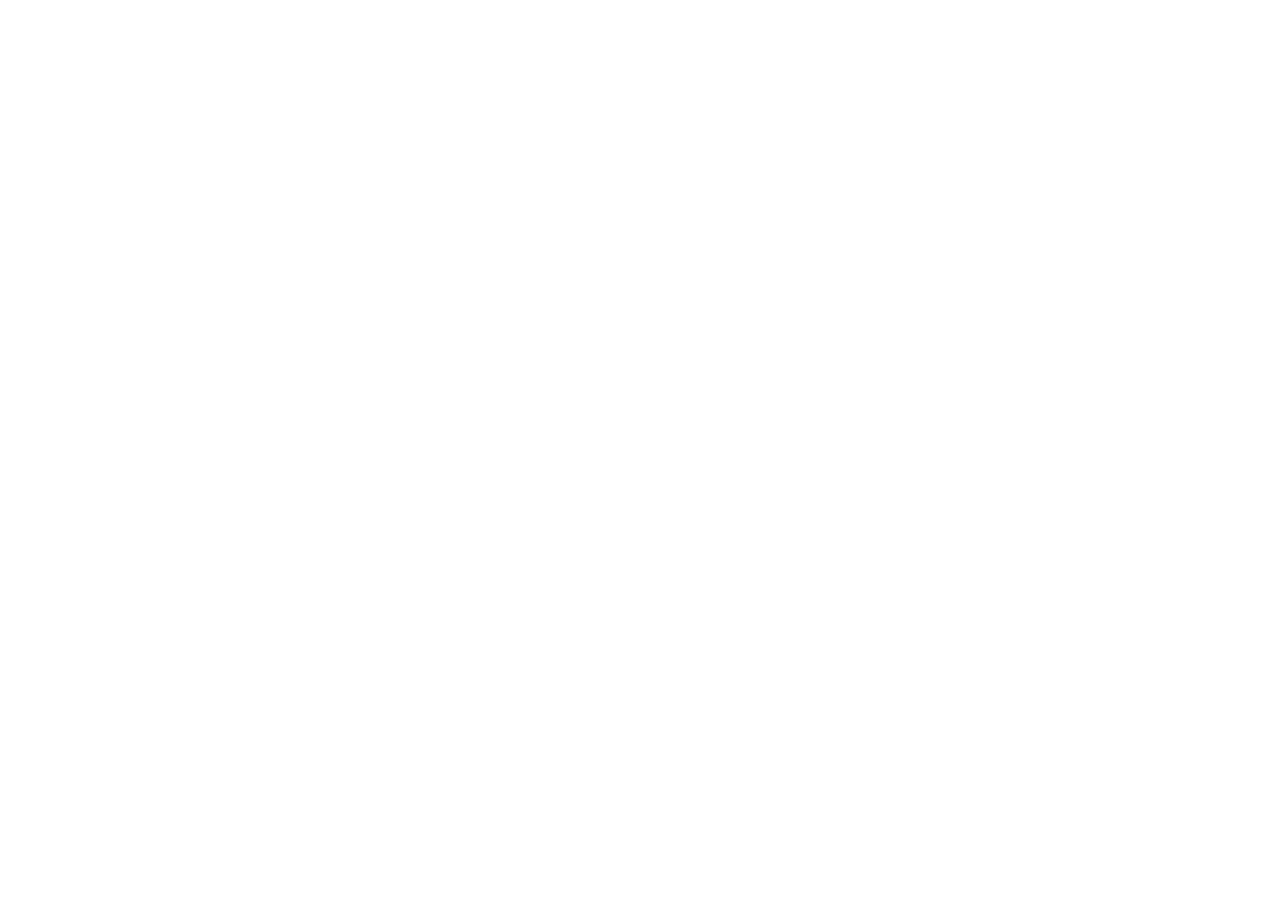
==== index.html @ ad4a868f "Template" ====
<!DOCTYPE html>
<html lang="en">
  <head>
    <meta charset="UTF-8" />
    <meta http-equiv="X-UA-Compatible" content="ie=edge">
    <meta name="viewport" content="width=device-width, initial-scale=1.0" />
    <title>Tata Motors Official Website | Car, Trucks, Buses and EVs</title>
  </head>
  <body></body>
</html>
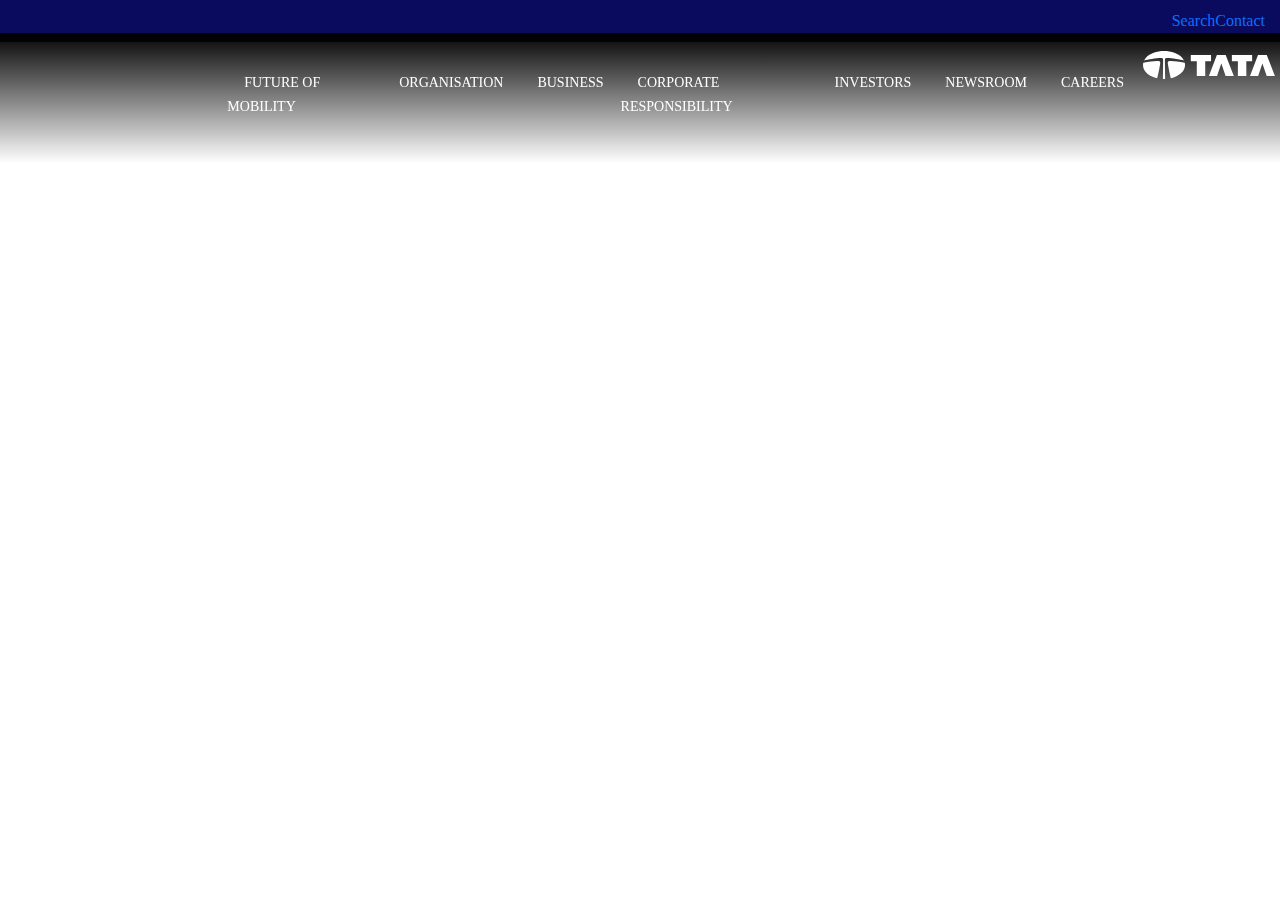
==== commit 2db94018: "1. Created Header in index.html and Updated index.css  2. Created organisation.html and organisation" ====
--- a/index.html
+++ b/index.html
@@ -2,9 +2,127 @@
 <html lang="en">
   <head>
     <meta charset="UTF-8" />
-    <meta http-equiv="X-UA-Compatible" content="ie=edge">
+    <meta http-equiv="X-UA-Compatible" content="ie=edge" />
     <meta name="viewport" content="width=device-width, initial-scale=1.0" />
+    <link
+      rel="shortcut icon"
+      href="https://www.tatamotors.com/wp-content/themes/TataMotors/images/favicon.ico"
+      type="image/x-icon"
+    />
+    <link
+      href="https://cdn.jsdelivr.net/npm/bootstrap@5.3.3/dist/css/bootstrap.min.css"
+      rel="stylesheet"
+      integrity="sha384-QWTKZyjpPEjISv5WaRU9OFeRpok6YctnYmDr5pNlyT2bRjXh0JMhjY6hW+ALEwIH"
+      crossorigin="anonymous"
+    />
+    <link href="https://fonts.cdnfonts.com/css/uni-neue" rel="stylesheet" />
+    <link rel="stylesheet" href="./CSS/index.css" />
     <title>Tata Motors Official Website | Car, Trucks, Buses and EVs</title>
   </head>
-  <body></body>
+  <body>
+    <!-- Nav Header Start -->
+    <section class="header-full-wrp nav-down">
+      <div class="top-head">
+        <div class="container-1600-wrp">
+          <ul>
+            <li>
+              <div class="menu-search-menu-container">
+                <ul class="menu" id="menu-search-menu">
+                  <li class="astm-search-menu is-menu popup menu-item">
+                    <a href="" title="Search" aria-label="Search Title Link">
+                      Search
+                    </a>
+                  </li>
+                </ul>
+              </div>
+            </li>
+            <li>
+              <a href="https://www.tatamotors.com/contact-us"> Contact </a>
+            </li>
+          </ul>
+        </div>
+      </div>
+      <div class="main-nav-bx">
+        <div class="container-1600-wrp">
+          <div class="row">
+            <div class="col-md-2 col-6">
+              <a class="logo-wrp" href="https://www.tatamotors.com">
+                <img
+                  srcset="
+                    https://www.tatamotors.com/wp-content/themes/TataMotors/images/Tata-Motors-logo.svg
+                  "
+                  alt=""
+                  class="img-fluid"
+                />
+              </a>
+            </div>
+            <div class="col-md-10 col-6">
+              <div class="nav-card">
+                <ul class="level1">
+                  <li class="no-arrw-mob">
+                    <a href="https://www.tatamotors.com/future-of-mobility/">
+                      Future of Mobility
+                    </a>
+                  </li>
+                  <li class="level1">
+                    <a href="./HTML/organisation.html"> Organisation </a>
+                  </li>
+                  <li class="level1">
+                    <a href="./HTML/business.html">Business</a>
+                  </li>
+                  <li class="level1">
+                    <a href="./HTML/corporateResponsibility.html"
+                      >Corporate Responsibility</a
+                    >
+                  </li>
+                  <li class="level1">
+                    <a href="#">Investors</a>
+                  </li>
+                  <li class="level1">
+                    <a href="#">NewsRoom</a>
+                  </li>
+                  <li class="level1">
+                    <a href="#">Careers</a>
+                  </li>
+                </ul>
+
+                <a
+                  style="color: rgb(13, 110, 253)"
+                  href="https://www.tata.com/"
+                  class="logo-wrp2"
+                  target="_blank"
+                >
+                  <svg
+                    width="136"
+                    height="29"
+                    viewBox="0 0 132 29"
+                    fill="none"
+                    xmlns="http://www.w3.org/2000/svg"
+                  >
+                    <path
+                      d="M47.7871 4H68.0379V10.1893H62.2283V25.064H53.79V10.1893H47.7871V4ZM78.2938 12.5107L74.0302 25.064H65.9264L73.8743 4H82.6752L90.8147 25.064H82.6113L78.2938 12.5107ZM88.8788 4H109.129V10.1893H103.321V25.064H94.883V10.1893H88.8788V4ZM119.388 12.5107L115.123 25.064H107.019L114.97 4H123.768L131.905 25.064H123.704L119.388 12.5107Z"
+                      fill="white"
+                    ></path>
+                    <path
+                      fill-rule="evenodd"
+                      clip-rule="evenodd"
+                      d="M40.9057 9.39853C40.4014 8.40989 39.7373 7.46232 38.9111 6.57372C37.0544 4.5759 34.4347 2.91345 31.3346 1.76686C28.209 0.611392 24.6439 0 21.021 0C17.3982 0 13.8331 0.611392 10.7091 1.76686C7.60735 2.91359 4.98759 4.57603 3.13089 6.57372C2.30522 7.46219 1.63891 8.41108 1.13477 9.40025C5.17074 8.42724 12.0745 7.14258 18.4847 7.00676C19.1031 6.99351 19.5288 7.19094 19.8091 7.54514C20.1506 7.97645 20.1249 9.51394 20.1166 10.2018L19.9343 27.9804C20.2953 27.9923 20.658 28 21.021 28C21.3871 28 21.7518 27.994 22.1128 27.9821L21.9306 10.2017C21.9211 9.51394 21.8947 7.97632 22.2374 7.54501C22.5183 7.19094 22.9426 6.99351 23.5608 7.00663C29.9684 7.14139 36.8705 8.42632 40.9057 9.39853Z"
+                      fill="white"
+                    ></path>
+                    <path
+                      fill-rule="evenodd"
+                      clip-rule="evenodd"
+                      d="M41.7679 11.7104C35.8609 10.3791 31.9161 10.1329 28.0238 9.91753C24.631 9.7295 24.5867 10.9373 24.9254 13.2455C24.9476 13.3863 24.9748 13.5639 25.0071 13.7664C26.1451 20.4861 27.5623 26.2687 27.8058 27.2502C36.0771 25.3653 42.0422 20.1393 42.0422 14.0002C42.0422 13.2272 41.9485 12.4613 41.7679 11.7104ZM17.1208 13.2455C17.4599 10.9374 17.4164 9.7295 14.024 9.91753C10.1304 10.1329 6.18469 10.3789 0.275401 11.7112C0.0949015 12.4621 0 13.227 0 14.0001C0 16.6534 1.08273 19.2209 3.13149 21.4268C4.98818 23.4246 7.60795 25.087 10.7097 26.2344C11.8323 26.6488 13.0169 26.9884 14.2372 27.26C14.4663 26.3406 15.916 20.4376 17.0663 13.5977C17.0876 13.4666 17.1073 13.3456 17.1208 13.2455Z"
+                      fill="white"
+                    ></path>
+                  </svg>
+                </a>
+              </div>
+            </div>
+          </div>
+        </div>
+      </div>
+    </section>
+    <!-- Nav Header End -->
+  </body>
 </html>
--- a/CSS/index.css
+++ b/CSS/index.css
@@ -0,0 +1,174 @@
+@import url("https://fonts.cdnfonts.com/css/uni-neue");
+
+* {
+  margin: 0;
+  padding: 0;
+  box-sizing: border-box;
+  font-family: "Uni Neue";
+}
+
+body {
+  background-color: rgb(255, 255, 255);
+  color: rgb(33, 37, 41);
+  font-family: "Uni Neue";
+  font-size: 1rem;
+  font-weight: 400;
+  line-height: 1.5rem;
+  margin: 0;
+  text-align: start;
+}
+
+.header-full-wrp {
+  width: 100%;
+  position: fixed;
+  top: 0;
+  left: 50%;
+  z-index: 999999;
+  transition: all 0.3s ease-out;
+  max-width: 100%;
+  transform: translate(-50%, 0%);
+}
+
+.header-full-wrp::after {
+  content: "";
+  width: 100%;
+  height: 100%;
+  position: absolute;
+  top: -8.75rem;
+  left: 0px;
+  background-color: #000000;
+  z-index: -1;
+  transition: all 0.3s ease-out;
+}
+
+.header-full-wrp .top-head {
+  padding: 9px 0px;
+  background-color: #0a0a5f;
+  transition: all 0.3s ease-out;
+  width: 100%;
+  position: absolute;
+  top: 0px;
+  left: 0px;
+}
+
+.header-full-wrp .top-head .container-1600-wrp {
+  display: flex;
+  justify-content: flex-end;
+}
+
+.container-1600-wrp {
+  max-width: 100rem;
+  margin: 0 auto;
+  padding: 0px 0.938rem;
+}
+
+.header-full-wrp .top-head .container-1600-wrp ul {
+  list-style: none;
+  list-style-type: none;
+  margin: 0;
+  padding: 0;
+  display: flex;
+}
+
+.header-full-wrp .top-head .container-1600-wrp ul li {
+  display: flex;
+  align-items: center;
+}
+
+.header-full-wrp .main-nav-bx {
+  background: linear-gradient(180deg, #020202 0%, rgba(0, 0, 0, 0) 100%);
+}
+
+.header-full-wrp .main-nav-bx {
+  padding: 25px 0px;
+  position: relative;
+  margin: 0 auto;
+  margin-top: 33px;
+  transition: all 0.3s ease-out;
+}
+
+.row {
+  --bs-gutter-x: 1.5rem;
+  --bs-gutter-y: 0;
+  display: flex;
+  flex-wrap: wrap;
+  margin-top: calc(-1 * 0);
+  margin-right: calc(-0.5 * 1.5rem);
+  margin-left: calc(-0.5 * 1.5rem);
+}
+
+.header-full-wrp .main-nav-bx .logo-wrp {
+  display: block;
+  width: 175px;
+}
+
+.img-fluid {
+  max-width: 100%;
+  height: auto;
+}
+
+img,
+svg {
+  vertical-align: middle;
+}
+
+.header-full-wrp .main-nav-bx .nav-card {
+  transition: all 0.3s ease-out;
+  display: flex;
+  justify-content: flex-end;
+  align-items: flex-start;
+}
+
+.header-full-wrp .main-nav-bx .nav-card ul.level1 {
+  list-style: none;
+  list-style-type: none;
+  margin: 0.75rem 0px 0px;
+  padding: 0px;
+  width: fit-content;
+  display: flex;
+}
+
+.header-full-wrp .main-nav-bx .nav-card ul.level1 li {
+  position: relative;
+  padding-bottom: 1.25rem;
+}
+
+.header-full-wrp .main-nav-bx .nav-card ul.level1 li a {
+  font-size: 0.875rem;
+  line-height: 1.375rem;
+  color: #ffffff;
+  padding: 0px 1.063rem;
+  transition: all 0.3s ease-out;
+  text-transform: uppercase;
+  border-radius: 0px;
+  overflow: hidden;
+  text-decoration: none;
+}
+
+.header-full-wrp .main-nav-bx .nav-card ul.level1 li a:hover {
+  color: #307fe2 !important;
+}
+
+.nav-card .level1:not(.level2) li a.active {
+  color: #307fe2 !important;
+}
+
+h1,
+h2,
+h3,
+h4,
+h5,
+h6,
+a {
+  padding: 0;
+  margin: 0;
+  text-decoration: none;
+}
+
+.header-full-wrp .main-nav-bx .nav-card .logo-wrp2 {
+  display: inline-block;
+  position: relative;
+  top: -7px;
+  width: 124px;
+  height: 24px;
+}
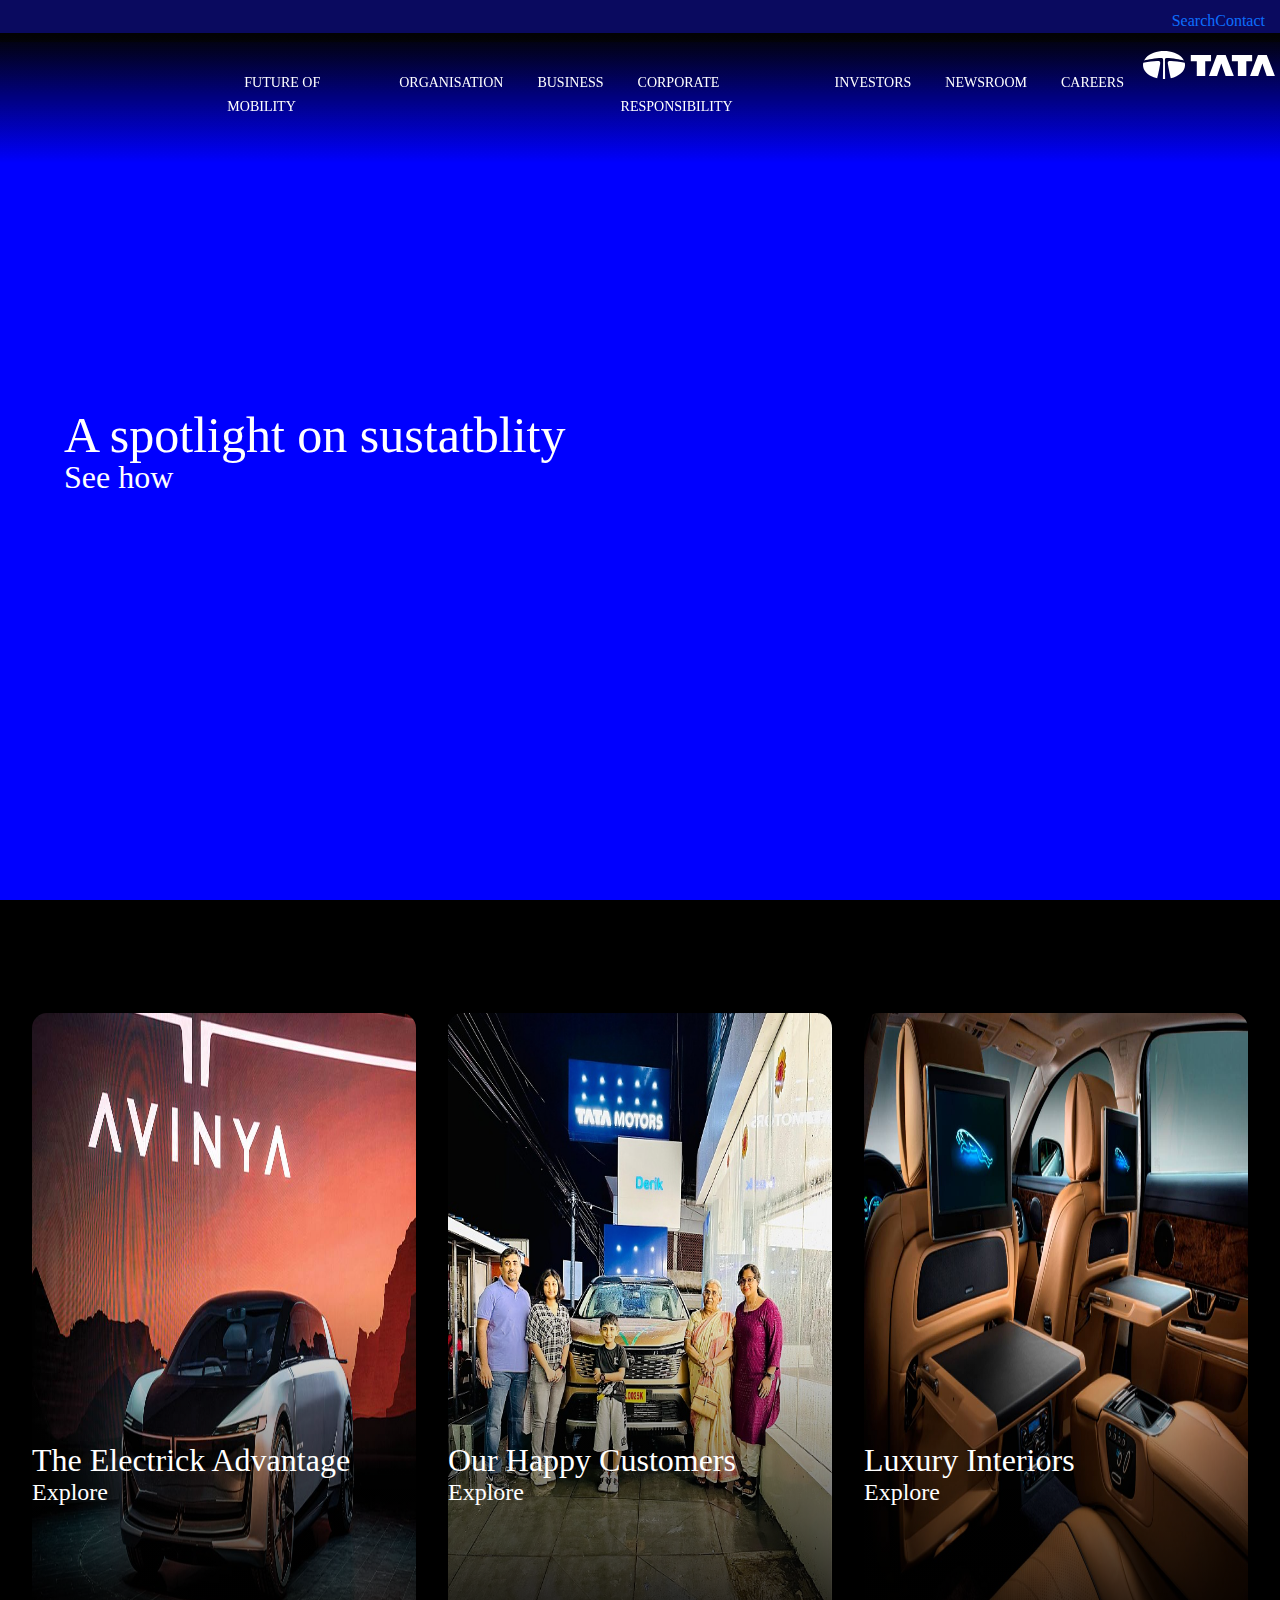
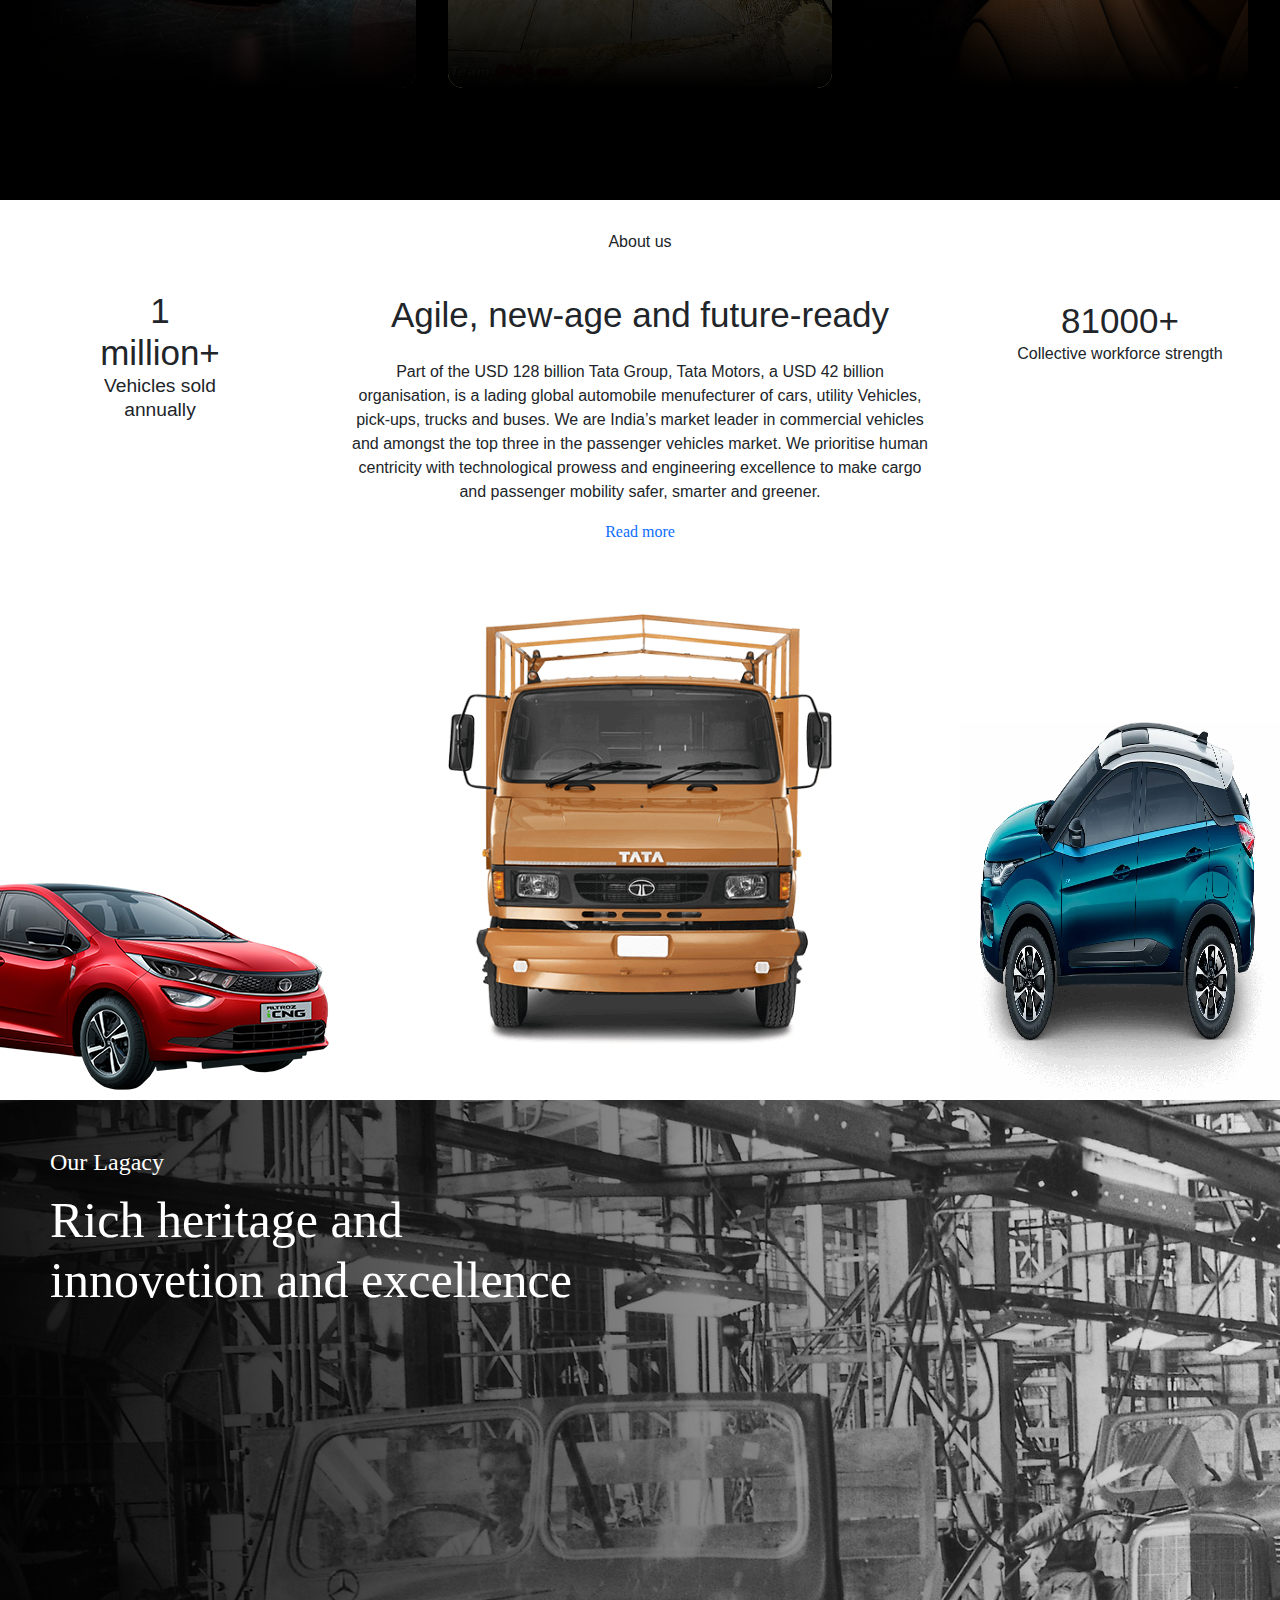
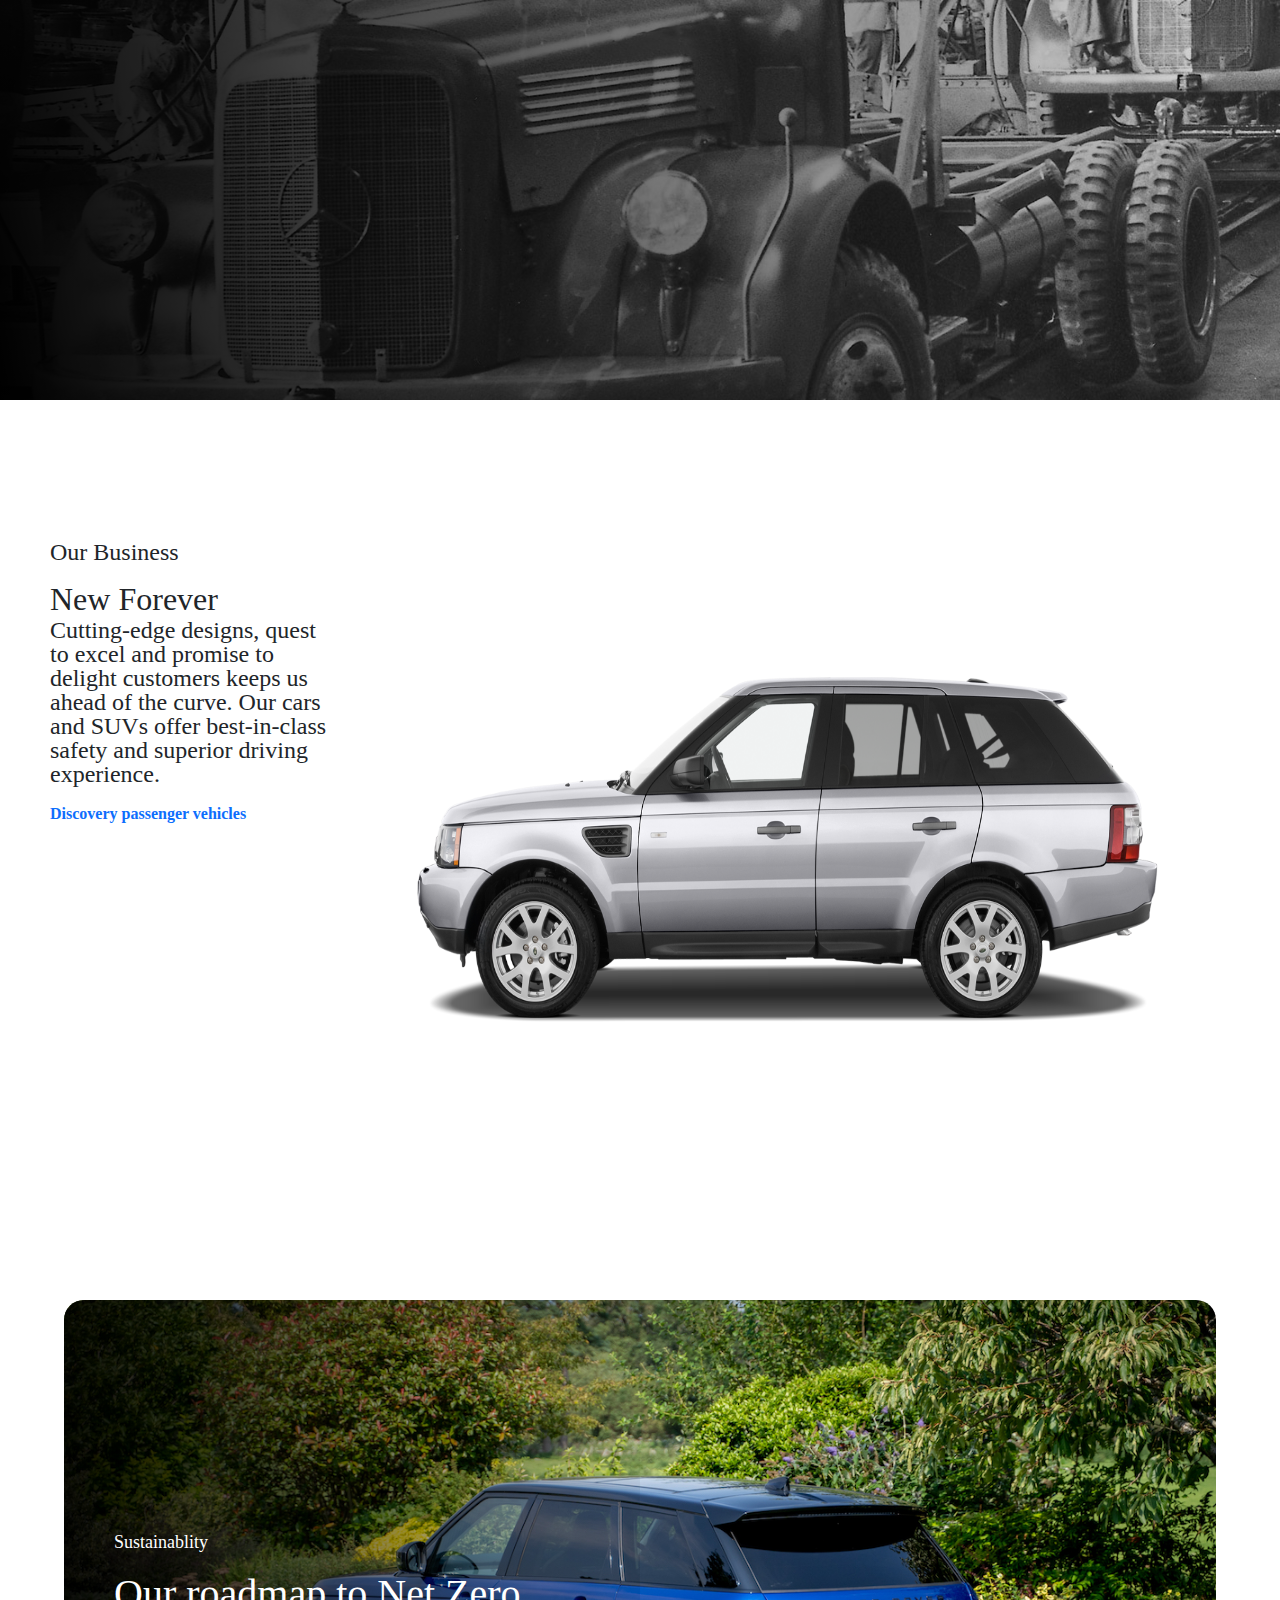
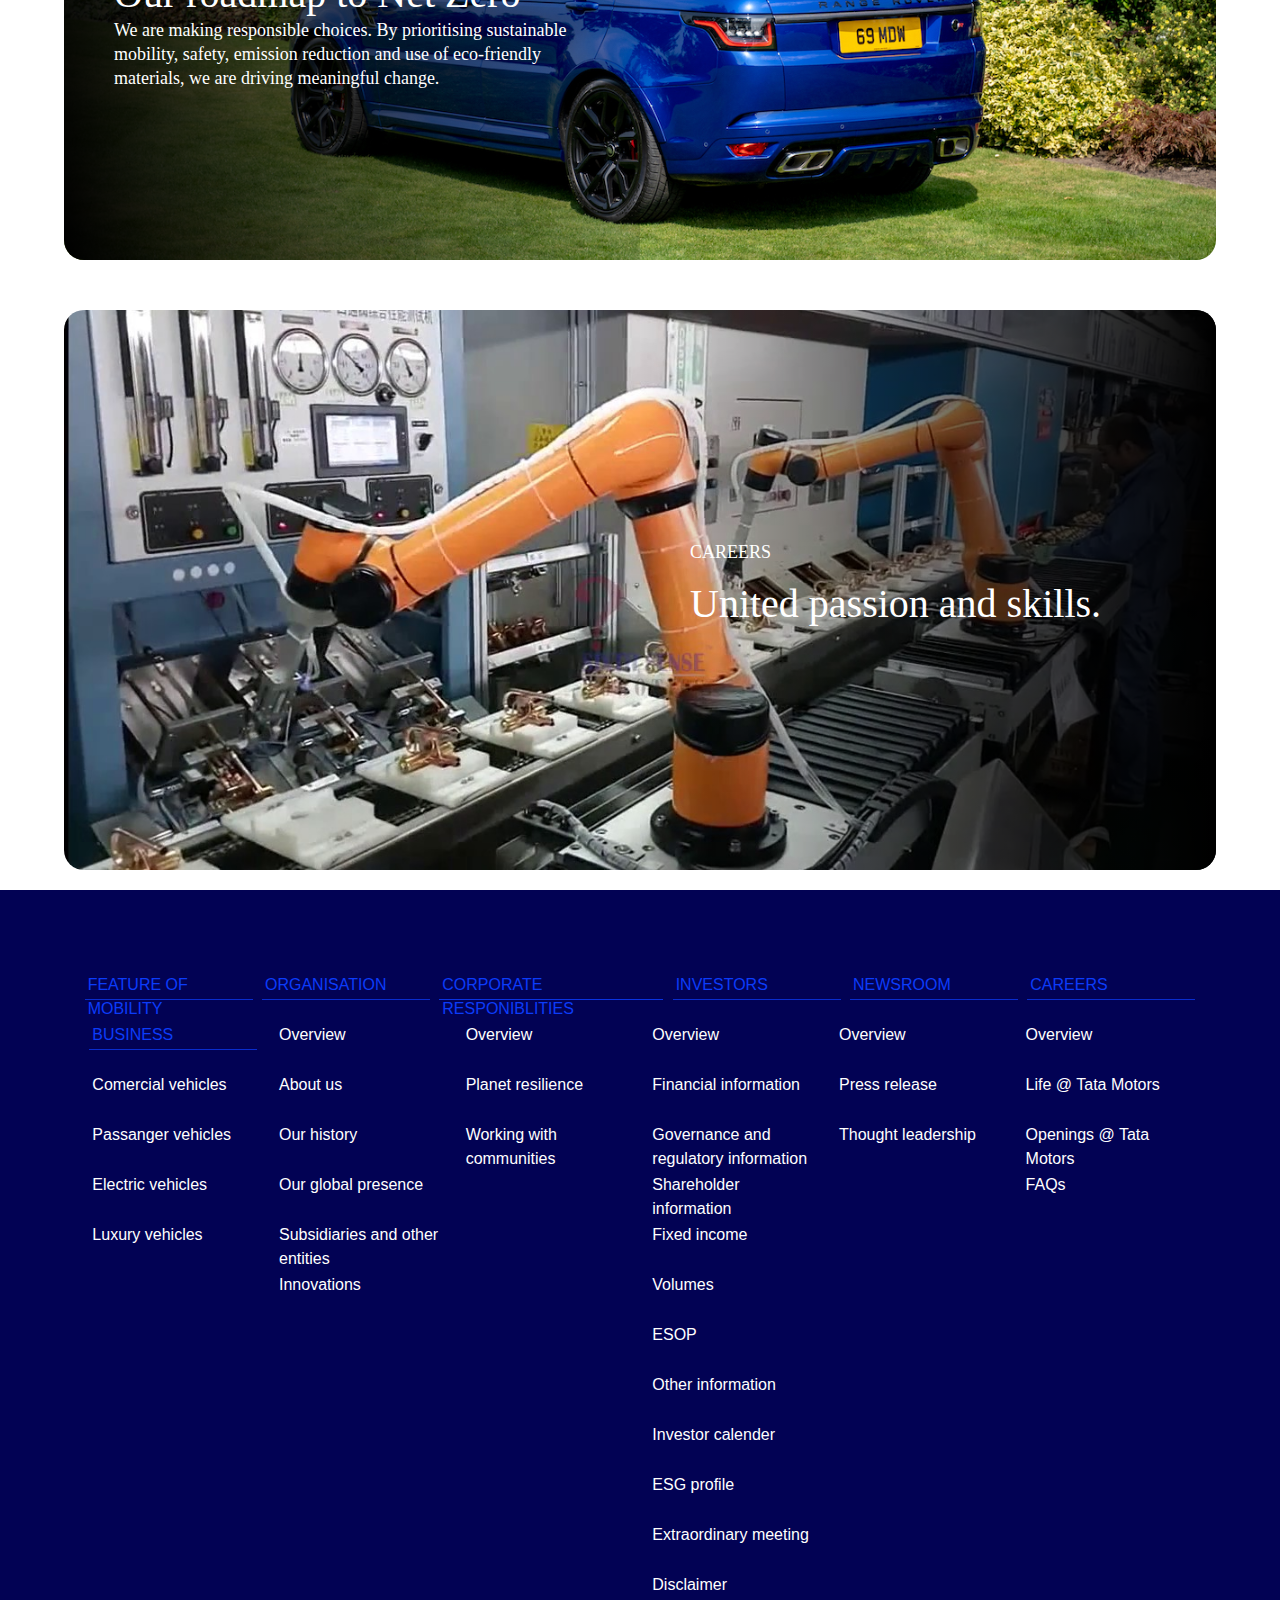
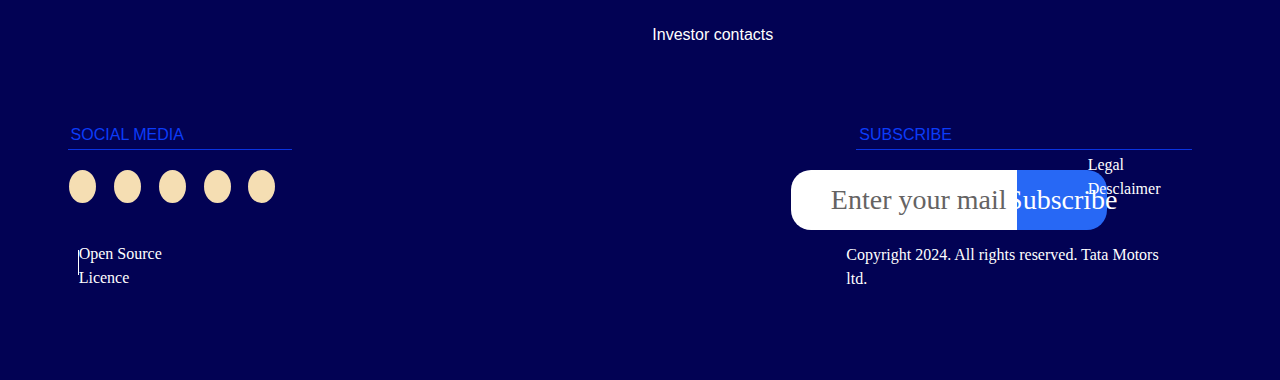
==== commit 98d3851a: "added newsroom.html, newsroom.css, corporate.html, corporate.css" ====
--- a/index.html
+++ b/index.html
@@ -16,7 +16,7 @@
       crossorigin="anonymous"
     />
     <link href="https://fonts.cdnfonts.com/css/uni-neue" rel="stylesheet" />
-    <link rel="stylesheet" href="./CSS/index.css" />
+    <link rel="stylesheet" href="./CSS/index.css">
     <title>Tata Motors Official Website | Car, Trucks, Buses and EVs</title>
   </head>
   <body>
@@ -37,7 +37,7 @@
               </div>
             </li>
             <li>
-              <a href="https://www.tatamotors.com/contact-us"> Contact </a>
+              <a href="#"> Contact </a>
             </li>
           </ul>
         </div>
@@ -60,7 +60,7 @@
               <div class="nav-card">
                 <ul class="level1">
                   <li class="no-arrw-mob">
-                    <a href="https://www.tatamotors.com/future-of-mobility/">
+                    <a href="./HTML/futureOfMobility.html">
                       Future of Mobility
                     </a>
                   </li>
@@ -79,7 +79,7 @@
                     <a href="#">Investors</a>
                   </li>
                   <li class="level1">
-                    <a href="#">NewsRoom</a>
+                    <a href="./HTML/newsroom.html">NewsRoom</a>
                   </li>
                   <li class="level1">
                     <a href="#">Careers</a>
@@ -124,5 +124,465 @@
       </div>
     </section>
     <!-- Nav Header End -->
+    <section class="home">
+      <div class="video">
+          <video src="./Images/index/WhatsApp Video 2024-04-27 at 8.47.24 PM.mp4" muted autoplay></video>
+          <div class="hometxt">
+              <h1>A spotlight on sustatblity</h1>
+              <a href="#">See how</a>
+          </div>
+      </div>
+
+  </section>
+
+
+
+  <section class="section1">
+      <div class="s1main">
+          <div class="s1m1">
+              <img src="./Images/index/tata_future.jpg" alt="">
+              <div class="s1m1shade">
+              <div class="s1m1txt">
+                  <h1>The Electrick Advantage</h1>
+                  <a href="#">Explore</a>
+              </div></div>
+          </div>
+          <div class="s1m1">
+              <img src="./Images/index/tata_happy.jpg" alt="">
+              <div class="s1m1shade">
+              <div class="s1m1txt">
+                  <h1>Our Happy Customers</h1>
+                  <a href="#">Explore</a>
+              </div></div>
+          </div>
+          <div class="s1m1">
+              <img src="./Images/index/tata_interior.jpg" alt="">
+              <div class="s1m1shade">
+              <div class="s1m1txt">
+                  <h1>Luxury Interiors</h1>
+                  <a href="#">Explore</a>
+              </div></div>
+          </div>  
+      </div>
+  </section>
+
+  <section class="section3">
+      <div class="s1d1">
+          <div class="s1d1title">
+              <h1>1 million+</h1>
+              <p>Vehicles sold annually</p>
+          </div>
+          <div class="s1d1img">
+              <img src="./Images/index/altroz-icng-inner.png" alt="">
+          </div>
+      </div>
+      <div class="s1d2">
+          <div class="s1d1title">
+              <p>About us</p><br>
+              <h1>Agile, new-age and future-ready</h1><br>
+              <p>Part of the USD 128 billion Tata Group, Tata Motors, a USD 42 billion organisation, is a lading global automobile menufecturer of cars, utility Vehicles, pick-ups, trucks and buses. We are India’s market leader in commercial vehicles and amongst the top three in the passenger vehicles market. We prioritise human centricity with technological prowess and engineering excellence to make cargo and passenger mobility safer, smarter and greener.</p>
+              <a href="#">Read more</a>
+          </div>
+          <div class="s1d1img" data-aos="zoom-in-up">
+              <img src="./Images/index/tata_truck_fornt_png.png" alt="">
+          </div>
+      </div>
+      <div class="s1d3" data-aos="fade-left">
+          <div class="s1d1title">
+              <h1>81000+</h1>
+              <p>Collective workforce strength</p>
+          </div>
+          <div class="s1d1img">
+              <img src="./Images/index/tata_car_png.webp" alt=""> 
+          </div>
+      </div>
+  </section>
+
+  <section class="section4">
+      <div class="historyshade">
+          <div class="historytxt" data-aos="zoom-in-right">
+              <p>Our Lagacy</p>
+              <h1>Rich heritage and innovetion and excellence</h1>
+          </div>
+      </div>
+  </section>
+
+  <section class="section5">
+      <div class="s4d1">
+          <p>Our Business</p>
+          <h1>New Forever</h1>
+          <p>Cutting-edge designs, quest to excel and promise to delight customers keeps us ahead of the curve. Our cars and SUVs offer best-in-class safety and superior driving experience.
+          </p>
+          <a href="#"><b>Discovery passenger vehicles</b></a>
+      </div>
+      <div class="s4d2">
+          <img src="./Images/index/land_rover_png.png" alt="">
+      </div>
+  </section>
+
+  <section class="section6">
+      <div class="s6d1">
+          <div class="s2shade">
+              <div class="s6txt">
+                  <p>Sustainablity</p>
+                  <h1>Our roadmap
+                      to Net Zero</h1>
+                      <p>We are making responsible choices. By prioritising sustainable mobility, safety, emission reduction and use of eco-friendly materials, we are driving meaningful change.</p>
+              </div>
+          </div>
+      </div>
+      <div class="s6d2">
+          <div class="s2shade">
+              <div class="s6txt">
+                  <p>CAREERS</p>
+                  <h1>United passion and skills.</h1>
+                      
+              </div>
+          </div>
+      </div>
+  </section>
+  <footer>
+      <div class="f2">
+          <a href="#">FEATURE OF MOBILITY</a>
+      </div>
+      <div class="f2">
+          <a href="#">ORGANISATION</a>
+      </div>
+      <div class="f3">
+          <a href="#">CORPORATE RESPONIBLITIES</a>
+      </div>
+      <div class="f2">
+          <a href="#">INVESTORS</a>
+      </div>
+      <div class="f2">
+          <a href="#">NEWSROOM</a>
+      </div>
+      <div class="f2">
+          <a href="#">CAREERS</a>
+      </div>
+      <div class="f2">
+          <a href="#">BUSINESS</a>
+      </div>
+      <div class="f1">
+          <a href="">Overview</a>
+      </div>
+      <div class="f1">
+          <a href="">Overview</a>
+      </div>
+      <div class="f1">
+          <a href="">Overview</a>
+      </div>
+      <div class="f1">
+          <a href="">Overview</a>
+      </div>
+      <div class="f1">
+          <a href="">Overview</a>
+      </div>
+      <div class="f1">
+          <a href="">Comercial vehicles</a>
+      </div>
+      <div class="f1">
+          <a href="">About us</a>
+      </div>
+      <div class="f1">
+          <a href="">Planet resilience</a>
+      </div>
+      <div class="f1">
+          <a href="">Financial information</a>
+      </div>
+      <div class="f1">
+          <a href="">Press release</a>
+      </div>
+      <div class="f1">
+          <a href="">Life @ Tata Motors</a>
+      </div>
+      <div class="f1">
+          <a href="">Passanger vehicles</a>
+      </div>
+      <div class="f1">
+          <a href="">Our history</a>
+      </div>
+      <div class="f1">
+          <a href="">Working with communities</a>
+      </div>
+      <div class="f1">
+          <a href="">Governance and regulatory information</a>
+      </div>
+      <div class="f1">
+          <a href="">Thought leadership</a>
+      </div>
+      <div class="f1">
+          <a href="">Openings @ Tata Motors</a>
+      </div>
+      <div class="f1">
+          <a href="">Electric vehicles</a>
+      </div>
+      <div class="f1">
+          <a href="">Our global presence</a>
+      </div>
+      <div class="f1">
+          <a href=""></a>
+      </div>
+      <div class="f1">
+          <a href="">Shareholder information</a>
+      </div>
+      <div class="f1">
+          <a href=""></a>
+      </div>
+      <div class="f1">
+          <a href="">FAQs</a>
+      </div>
+      <div class="f1">
+          <a href="">Luxury vehicles</a>
+      </div>
+      <div class="f1">
+          <a href="">Subsidiaries and other entities</a>
+      </div>
+      <div class="f1">
+          <a href=""></a>
+      </div>
+      <div class="f1">
+          <a href="">Fixed income</a>
+      </div>
+      <div class="f1">
+          <a href=""></a>
+      </div>
+      <div class="f1">
+          <a href=""></a>
+      </div>
+      <div class="f1">
+          <a href=""></a>
+      </div>
+      <div class="f1">
+          <a href="">Innovations</a>
+      </div>
+      <div class="f1">
+          <a href=""></a>
+      </div>
+      <div class="f1">
+          <a href="">Volumes</a>
+      </div>
+      <div class="f1">
+          <a href=""></a>
+      </div>
+      <div class="f1">
+          <a href=""></a>
+      </div>
+      <div class="f1">
+          <a href=""></a>
+      </div>
+      <div class="f1">
+          <a href=""></a>
+      </div>
+      <div class="f1">
+          <a href=""></a>
+      </div>
+      <div class="f1">
+          <a href="">ESOP</a>
+      </div>
+      <div class="f1">
+          <a href=""></a>
+      </div>
+      <div class="f1">
+          <a href=""></a>
+      </div>
+      <div class="f1">
+          <a href=""></a>
+      </div>
+      <div class="f1">
+          <a href=""></a>
+      </div>
+      <div class="f1">
+          <a href=""></a>
+      </div>
+      <div class="f1">
+          <a href="">Other information</a>
+      </div>
+      <div class="f1">
+          <a href=""></a>
+      </div>
+      <div class="f1">
+          <a href=""></a>
+      </div>
+      <div class="f1">
+          <a href=""></a>
+      </div>
+      <div class="f1">
+          <a href=""></a>
+      </div>
+      <div class="f1">
+          <a href=""></a>
+      </div>
+      <div class="f1">
+          <a href="">Investor calender</a>
+      </div>
+      <div class="f1">
+          <a href=""></a>
+      </div>
+      <div class="f1">
+          <a href=""></a>
+      </div>
+      <div class="f1">
+          <a href=""></a>
+      </div>
+      <div class="f1">
+          <a href=""></a>
+      </div>
+      <div class="f1">
+          <a href=""></a>
+      </div>
+      <div class="f1">
+          <a href="">ESG profile</a>
+      </div>
+      <div class="f1">
+          <a href=""></a>
+      </div>
+      <div class="f1">
+          <a href=""></a>
+      </div>
+      <div class="f1">
+          <a href=""></a>
+      </div>
+      <div class="f1">
+          <a href=""></a>
+      </div>
+      <div class="f1">
+          <a href=""></a>
+      </div>
+      <div class="f1">
+          <a href="">Extraordinary meeting</a>
+      </div>
+      <div class="f1">
+          <a href=""></a>
+      </div>
+      <div class="f1">
+          <a href=""></a>
+      </div>
+      <div class="f1">
+          <a href=""></a>
+      </div>
+      <div class="f1">
+          <a href=""></a>
+      </div>
+      <div class="f1">
+          <a href=""></a>
+      </div>
+      <div class="f1">
+          <a href="">Disclaimer</a>
+      </div>
+      <div class="f1">
+          <a href=""></a>
+      </div>
+      <div class="f1">
+          <a href=""></a>
+      </div>
+      <div class="f1">
+          <a href=""></a>
+      </div>
+      <div class="f1">
+          <a href=""></a>
+      </div>
+      <div class="f1">
+          <a href=""></a>
+      </div>
+      <div class="f1">
+          <a href="">Investor contacts</a>
+      </div>
+      <div class="f1">
+          <a href=""></a>
+      </div>
+      <div class="f1">
+          <a href=""></a>
+      </div>
+      <div class="f1">
+          <a href=""></a>
+      </div>
+      <div class="f1">
+          <a href=""></a>
+      </div>
+      <div class="f1">
+          <a href=""></a>
+      </div>
+      <div class="f1">
+          <a href=""></a>
+      </div>
+      <div class="f1">
+          <a href=""></a>
+      </div>
+      <div class="f1">
+          <a href=""></a>
+      </div>
+      <div class="fl">
+          <a href="">SOCIAL MEDIA</a>
+      </div>
+      <div class="f1">
+          <a href=""></a>
+      </div>
+      <div class="f1">
+          <a href=""></a>
+      </div>
+      <div class="f1">
+          <a href=""></a>
+      </div>
+      <div class="fsubs">
+          <a href="">SUBSCRIBE</a>
+      </div>
+      <!-- <div class="f1">
+          <a href=""></a>
+      </div> -->
+      <div class="flogo">
+          <div class="l1"><i class="fa-brands fa-facebook-f"></i></div>
+          <div class="l1"><i class="fa-brands fa-instagram"></i></div>
+          <div class="l1"><i class="fa-solid fa-x"></i></div>
+          <div class="l1"><i class="fa-brands fa-linkedin-in"></i></div>
+          <div class="l1"><i class="fa-brands fa-youtube"></i></div>
+      </div>
+      <div class="f1">
+          <a href=""></a>
+      </div>
+      <div class="f1">
+          <a href=""></a>
+      </div>
+      <div class="f1">
+          <a href=""></a>
+      </div>
+      <div class="fform">
+          <i class="fa-regular fa-envelope"></i><h3>Enter your mail</h3>
+      </div>
+      <div class="fform2">
+          <h3>Subscribe</h3>
+      </div>
+      <!-- <div class="f1">
+          <a href=""></a>
+      </div> -->
+      <div class="fltext">
+          <p>Legal Desclaimer</p>
+      </div>
+      <div class="fltext2">
+          Open Source Licence
+      </div>
+      <div class="f1">
+          <a href=""></a>
+      </div>
+      <div class="f1">
+          <a href=""></a>
+      </div>
+      <div class="f1">
+          <a href=""></a>
+      </div>
+      <div class="copyright">
+          <p><i class="fa-regular fa-copyright"></i> Copyright 2024. All rights reserved. Tata Motors ltd.</p>
+      </div>
+      <!-- <div class="f1">
+          <a href=""></a>
+      </div> -->
+     
+  </footer>
+
+  <script src="https://unpkg.com/aos@2.3.1/dist/aos.js"></script>
+  <script>
+      AOS.init();
+    </script>
+
   </body>
 </html>
--- a/CSS/index.css
+++ b/CSS/index.css
@@ -172,3 +172,690 @@
   width: 124px;
   height: 24px;
 }
+
+.home {
+  height: 100vh;
+  width: 100vw;
+  background: blue;
+  /* display: flex;
+  flex-wrap: wrap; */
+}
+
+.home .video {
+  height: 100%;
+  width: 100%;
+  position: relative;
+}
+
+.home .video video {
+  height: 100%;
+  width: 100%;
+  object-fit: cover;
+}
+
+.home .hometxt {
+  height: 100%;
+  width: 50%;
+  color: white;
+  position: absolute;
+  top: 45%;
+  left: 5%;
+}
+
+.home .video .hometxt h1 {
+  font-size: 50px;
+}
+
+.home .video .hometxt a {
+  font-size: xx-large;
+  color: white;
+}
+
+.section1 {
+  width: 100vw;
+  height: 100vh;
+  background: red;
+}
+
+.section1 .s1main {
+  height: 100%;
+  width: 100%;
+  background: #000;
+  display: flex;
+  justify-content: space-evenly;
+  align-items: center;
+}
+
+.section1 .s1main .s1m1 {
+  height: 75%;
+  width: 30%;
+  border-radius: 15px;
+  position: relative;
+  overflow: hidden;
+
+}
+
+.section1 .s1main .s1m1 .s1m1shade {
+  height: 100%;
+  width: 100%;
+  background: rgb(0, 0, 0);
+  background: linear-gradient(180deg, rgba(0, 0, 0, 0) 0%, rgba(0, 0, 0, 0) 41%, rgba(0, 0, 0, 1) 100%, rgba(0, 0, 0, 1) 100%);
+  z-index: 10000;
+  color: white;
+  position: absolute;
+  transition: ease-in-out;
+  transition-duration: 2.5s;
+  transition-behavior: inherit;
+}
+
+.section1 .s1main .s1m1:hover {
+  transform: translateY(-20.5px);
+}
+
+.section1 .s1main .s1m1 .s1m1shade:hover {
+  height: 100%;
+  width: 100%;
+  background: rgb(0, 0, 0);
+  background: linear-gradient(180deg, rgba(0, 0, 0, 0) 0%, rgba(14, 15, 255, 0) 35%, rgba(13, 13, 229, 1) 100%, rgba(0, 0, 0, 1) 100%, rgba(0, 0, 0, 1) 100%);
+  z-index: 10000;
+  color: white;
+  position: absolute;
+}
+
+.section1 .s1main .s1m1 img {
+  height: 100%;
+  width: 100%;
+  position: absolute;
+}
+
+.section1 .s1main .s1m1 .s1m1txt {
+  height: 50%;
+  width: 100%;
+  color: white;
+  position: absolute;
+  display: flex;
+  flex-wrap: wrap;
+  justify-content: flex-end;
+  flex-direction: column;
+  margin-top: 40%;
+}
+
+.section1 .s1main .s1m1 .s1m1txt h1 {
+  font-size: xx-large;
+}
+
+.section1 .s1main .s1m1 .s1m1txt a {
+  color: white;
+  font-size: x-large;
+}
+
+.section3 {
+  height: 100vh;
+  width: 100vw;
+  background: white;
+  display: flex;
+}
+
+.section3 .s1d1 {
+  height: 100%;
+  width: 25%;
+}
+
+.section3 .s1d1 .s1d1title {
+  height: 30%;
+  width: 100%;
+  /* display: flex;
+  flex-wrap: nowrap;
+  justify-content: center;
+  align-items: center; */
+  padding: 90px;
+  text-align: center;
+
+}
+
+.section3 .s1d1 .s1d1title h1 {
+  font-size: 35px;
+  font-family: 'Lucida Sans', 'Lucida Sans Regular', 'Lucida Grande', 'Lucida Sans Unicode', Geneva, Verdana, sans-serif;
+}
+
+.section3 .s1d1 .s1d1title p {
+  font-family: 'Lucida Sans', 'Lucida Sans Regular', 'Lucida Grande', 'Lucida Sans Unicode', Geneva, Verdana, sans-serif;
+  font-size: larger;
+}
+
+.section3 .s1d2 .s1d1title p {
+  font-family: 'Lucida Sans', 'Lucida Sans Regular', 'Lucida Grande', 'Lucida Sans Unicode', Geneva, Verdana, sans-serif;
+}
+
+.section3 .s1d3 .s1d1title p {
+  font-family: 'Lucida Sans', 'Lucida Sans Regular', 'Lucida Grande', 'Lucida Sans Unicode', Geneva, Verdana, sans-serif;
+}
+
+.section3 .s1d1 .s1d1img {
+  height: 70%;
+  width: 100%;
+  display: flex;
+  justify-content: center;
+  align-items: end;
+  margin-left: -50px;
+}
+
+.section3 .s1d2 {
+  height: 100%;
+  width: 50%;
+  /* position: relative; */
+}
+
+.section3 .s1d2 .s1d1title {
+  height: 30%;
+  width: 100%;
+  padding: 30px;
+  /* background: white; */
+  /* display: flex;
+  flex-wrap: nowrap;
+  justify-content: center;
+  align-items: center; */
+  /* padding: 90px; */
+  text-align: center;
+
+}
+
+.section3 .s1d2 .s1d1img {
+  height: 80%;
+  width: 100%;
+  position: relative;
+  display: flex;
+  justify-content: center;
+  align-items: center;
+}
+
+.section3 .s1d2 .s1d1img img {
+  height: 60%;
+  width: 60%;
+  position: absolute;
+}
+
+.section3 .s1d2 .s1d1title h1 {
+  font-size: 35px;
+  font-family: 'Lucida Sans', 'Lucida Sans Regular', 'Lucida Grande', 'Lucida Sans Unicode', Geneva, Verdana, sans-serif;
+}
+
+.section3 .s1d3 {
+  height: 100%;
+  width: 25%;
+
+}
+
+.section3 .s1d3 .s1d1title {
+  height: 30%;
+  width: 100%;
+  padding-top: 100px;
+  /* background: white; */
+  /* display: flex;
+  flex-wrap: nowrap;
+  justify-content: center;
+  align-items: center; */
+  /* padding: 90px; */
+  text-align: center;
+  font-family: 'Lucida Sans', 'Lucida Sans Regular', 'Lucida Grande', 'Lucida Sans Unicode', Geneva, Verdana, sans-serif;
+
+}
+
+.section3 .s1d3 .s1d1title h1 {
+  font-size: 35px;
+  font-family: 'Lucida Sans', 'Lucida Sans Regular', 'Lucida Grande', 'Lucida Sans Unicode', Geneva, Verdana, sans-serif;
+}
+
+.section3 .s1d3 .s1d1img {
+  height: 70%;
+  width: 100%;
+  position: relative;
+  display: flex;
+  justify-content: center;
+  align-items: end;
+}
+
+.section3 .s1d3 .s1d1img img {
+  height: 60%;
+  width: 100%;
+  position: absolute;
+}
+
+.section4 {
+  height: 100vh;
+  width: 100vw;
+  background-image: url(../Images/index/tata_mercedese.jpg);
+  background-position: center;
+  background-size: cover;
+  background-repeat: no-repeat;
+}
+
+.section4 .historyshade {
+  height: 100%;
+  width: 100%;
+  background: rgb(0, 0, 0);
+  background: linear-gradient(260deg, rgba(0, 0, 0, 0) 0%, rgba(0, 0, 0, 1) 100%);
+}
+
+.section4 .historyshade .historytxt {
+  width: 50%;
+  color: white;
+  font-family: 'Lucida Sans', 'Lucida Sans Regular', 'Lucida Grande', 'Lucida Sans Unicode', Geneva, Verdana, sans-serif;
+  padding: 50px;
+}
+
+.section4 .historyshade .historytxt p {
+  font-size: x-large;
+}
+
+.section4 .historyshade .historytxt h1 {
+  font-size: 50px;
+}
+
+.section5 {
+  height: 100vh;
+  width: 100vw;
+  display: flex;
+  justify-content: center;
+  align-items: center;
+  flex-wrap: wrap;
+  /* position: relative; */
+}
+
+.section5 .s4d1 {
+  width: 30%;
+  height: 80%;
+  padding: 50px;
+  font-family: 'Lucida Sans', 'Lucida Sans Regular', 'Lucida Grande', 'Lucida Sans Unicode', Geneva, Verdana, sans-serif;
+  /* position: absolute; */
+}
+
+.section5 .s4d1 p {
+  font-size: x-large;
+}
+
+.section5 .s4d1 h1 {
+  font-size: xx-large;
+}
+
+.section5 .s4d2 {
+  width: 70%;
+  height: 80%;
+  /* position: absolute; */
+}
+
+.section5 .s4d2 img {
+  height: 100%;
+  width: 90%;
+}
+
+.section6 {
+  width: 100vw;
+  display: flex;
+  flex-wrap: wrap;
+  justify-content: center;
+  align-items: center;
+  gap: 50px;
+  padding-bottom: 20px;
+}
+
+.section6 .s6d1 {
+  width: 90%;
+  height: 35em;
+  background-image: url(../Images/index/range_rover.jpg);
+  background-position: center;
+  background-repeat: no-repeat;
+  background-size: cover;
+  border-radius: 20px;
+  overflow: hidden;
+}
+
+.section6 .s6d1 .s2shade {
+  height: 100%;
+  width: 50%;
+  background: rgb(0, 0, 0);
+  background: linear-gradient(260deg, rgba(0, 0, 0, 0) 0%, rgba(0, 0, 0, 1) 100%);
+}
+
+.section6 .s6d1 .s2shade .s6txt {
+  height: 100%;
+  width: 100%;
+  color: white;
+  font-family: 'Lucida Sans', 'Lucida Sans Regular', 'Lucida Grande', 'Lucida Sans Unicode', Geneva, Verdana, sans-serif;
+  padding: 50px;
+  padding-top: 40%;
+}
+
+.section6 .s6d1 .s2shade .s6txt p {
+  font-size: large;
+}
+
+.section6 .s6d1 .s2shade .s6txt h1 {
+  font-size: 40px;
+}
+
+.section6 .s6d2 {
+  width: 90%;
+  height: 35em;
+  background-image: url(../Images/index/tata_company_inside.jpg);
+  background-position: center;
+  background-repeat: no-repeat;
+  background-size: cover;
+  border-radius: 20px;
+  display: flex;
+  justify-content: right;
+  overflow: hidden;
+
+}
+
+.section6 .s6d2 .s2shade {
+  height: 100%;
+  width: 50%;
+  background: rgb(0, 0, 0);
+  background: linear-gradient(90deg, rgba(0, 0, 0, 0) 0%, rgba(0, 0, 0, 1) 100%);
+}
+
+.section6 .s6d2 .s2shade .s6txt {
+  height: 100%;
+  width: 100%;
+  color: white;
+  font-family: 'Lucida Sans', 'Lucida Sans Regular', 'Lucida Grande', 'Lucida Sans Unicode', Geneva, Verdana, sans-serif;
+  padding: 50px;
+  padding-top: 40%;
+}
+
+.section6 .s6d2 .s2shade .s6txt p {
+  font-size: large;
+}
+
+.section6 .s6d2 .s2shade .s6txt h1 {
+  font-size: 40px;
+}
+
+footer {
+  /* height: 100vh; */
+  width: 100vw;
+  background: rgb(2, 2, 84);
+  display: flex;
+  flex-wrap: wrap;
+  justify-content: space-around;
+  padding: 80px;
+  row-gap: 20px;
+}
+
+footer .f2 {
+  width: 15%;
+  height: 30px;
+  border-bottom: 0.5px solid rgba(12, 60, 250, 0.741);
+  padding: 3px;
+}
+
+footer .f3 {
+  width: 20%;
+  height: 30px;
+  border-bottom: 0.5px solid rgba(12, 60, 250, 0.847);
+  padding: 3px;
+}
+
+footer .f3 a {
+  color: rgb(12, 60, 250);
+  text-decoration: none;
+  font-family: 'Lucida Sans', 'Lucida Sans Regular', 'Lucida Grande', 'Lucida Sans Unicode', Geneva, Verdana, sans-serif;
+}
+
+footer .f2 a {
+  color: rgb(12, 60, 250);
+  text-decoration: none;
+  font-family: 'Lucida Sans', 'Lucida Sans Regular', 'Lucida Grande', 'Lucida Sans Unicode', Geneva, Verdana, sans-serif;
+}
+
+footer .f1 {
+  width: 15%;
+  height: 30px;
+  padding: 3px;
+
+}
+
+footer .f1 a {
+  text-decoration: none;
+  font-family: 'Lucida Sans', 'Lucida Sans Regular', 'Lucida Grande', 'Lucida Sans Unicode', Geneva, Verdana, sans-serif;
+  color: white;
+}
+
+footer .f4 {
+  width: 20%;
+  height: 30px;
+  padding: 3px;
+
+}
+
+footer .f4 a {
+  color: white;
+  text-decoration: none;
+  font-family: 'Lucida Sans', 'Lucida Sans Regular', 'Lucida Grande', 'Lucida Sans Unicode', Geneva, Verdana, sans-serif;
+}
+
+footer .fl {
+  width: 20%;
+  height: 30px;
+  border-bottom: 0.5px solid rgba(12, 60, 250, 0.847);
+  padding: 3px;
+  margin-left: -20px;
+}
+
+footer .fl a {
+  color: rgb(12, 60, 250);
+  text-decoration: none;
+  font-family: 'Lucida Sans', 'Lucida Sans Regular', 'Lucida Grande', 'Lucida Sans Unicode', Geneva, Verdana, sans-serif;
+}
+
+footer .fsubs {
+  height: 30px;
+  width: 30%;
+  border-bottom: 0.5px solid rgba(12, 60, 250, 0.847);
+  padding: 3px;
+}
+
+footer .fsubs a {
+  color: rgb(12, 60, 250);
+  text-decoration: none;
+  font-family: 'Lucida Sans', 'Lucida Sans Regular', 'Lucida Grande', 'Lucida Sans Unicode', Geneva, Verdana, sans-serif;
+}
+
+footer .flogo {
+  height: 60px;
+  width: 20%;
+  margin-left: -20px;
+  display: flex;
+  justify-content: space-around;
+}
+
+footer .flogo .l1 {
+  height: 55%;
+  width: 12%;
+  background: wheat;
+  border-radius: 50%;
+  text-align: center;
+
+}
+
+footer .flogo .l1 i {
+  margin-top: 8px;
+  font-size: 15px;
+}
+
+footer .fltext {
+  height: 30px;
+  width: 10%;
+  margin-left: -20px;
+  color: white;
+  display: flex;
+  justify-content: center;
+  align-items: center;
+}
+
+footer .fltext2 {
+  height: 25px;
+  width: 11%;
+  border-left: 1px solid white;
+  /* border: 2px solid white; */
+  margin-left: -20px;
+  color: white;
+  display: flex;
+  justify-content: center;
+  align-items: center;
+  padding-top: 7px;
+}
+
+footer .fform {
+  height: 60px;
+  width: 22%;
+  border-top-left-radius: 20px;
+  border-bottom-left-radius: 20px;
+  background: white;
+  display: flex;
+  justify-content: center;
+  align-items: center;
+  gap: 10px;
+  color: rgb(101, 99, 99);
+}
+
+footer .fform2 {
+  height: 60px;
+  width: 8%;
+
+  background: rgb(39, 104, 245);
+  margin-left: -20px;
+  border-top-right-radius: 20px;
+  border-bottom-right-radius: 20px;
+  display: flex;
+  align-items: center;
+  justify-content: center;
+  color: white;
+  font-family: 'Times New Roman', Times, serif;
+}
+
+footer .copyright {
+  height: 50px;
+  width: 30%;
+  color: white;
+  display: flex;
+  align-items: center;
+  justify-content: center;
+}
+
+@media screen and (max-width:1197px) {
+  header ul {
+    display: none;
+  }
+
+  header .logo {}
+
+  header {}
+}
+
+@media screen and (max-width:997px) {
+  .section3 {
+    display: none;
+  }
+}
+
+@media screen and (max-width:1234px) {
+  footer {
+    width: 100vw;
+    background: rgb(2, 2, 84);
+    display: flex;
+    flex-wrap: wrap;
+    flex-direction: column;
+    justify-content: space-around;
+    padding: 80px;
+  }
+
+  footer .f2 {
+    width: 100%;
+    height: 30px;
+    border-bottom: 0.5px solid rgba(12, 60, 250, 0.741);
+    padding: 3px;
+  }
+
+  footer .f3 {
+    width: 100%;
+    height: 30px;
+    border-bottom: 0.5px solid rgba(12, 60, 250, 0.847);
+    padding: 3px;
+  }
+
+  footer .f1 {
+    width: 100%;
+    height: 30px;
+    padding: 3px;
+  }
+
+  footer .flogo {
+    height: 60px;
+    width: 30%;
+    margin-left: -20px;
+    display: flex;
+    justify-content: space-around;
+  }
+
+  footer .fform {
+    height: 60px;
+    width: 30%;
+    border-top-left-radius: 20px;
+    border-bottom-left-radius: 20px;
+    border-top-right-radius: 20px;
+    border-bottom-right-radius: 20px;
+    background: white;
+    display: flex;
+    justify-content: center;
+    align-items: center;
+    gap: 10px;
+    color: rgb(101, 99, 99);
+  }
+
+  footer .fform2 {
+    height: 60px;
+    width: 30%;
+    background: rgb(39, 104, 245);
+    margin-left: -20px;
+    border-top-left-radius: 20px;
+    border-bottom-left-radius: 20px;
+    display: flex;
+    align-items: center;
+    justify-content: center;
+    color: white;
+    font-family: 'Times New Roman', Times, serif;
+  }
+
+  footer .fltext {
+    height: 30px;
+    width: 100%;
+    margin-left: -20px;
+    color: white;
+    display: flex;
+    justify-content: center;
+    align-items: center;
+  }
+
+  footer .fltext2 {
+    height: 25px;
+    width: 100%;
+    margin-left: -20px;
+    color: white;
+    display: flex;
+    justify-content: center;
+    align-items: center;
+    padding-top: 7px;
+  }
+
+  footer .copyright {
+    height: 50px;
+    width: 100%;
+    color: white;
+    display: flex;
+    align-items: center;
+    justify-content: center;
+  }
+
+}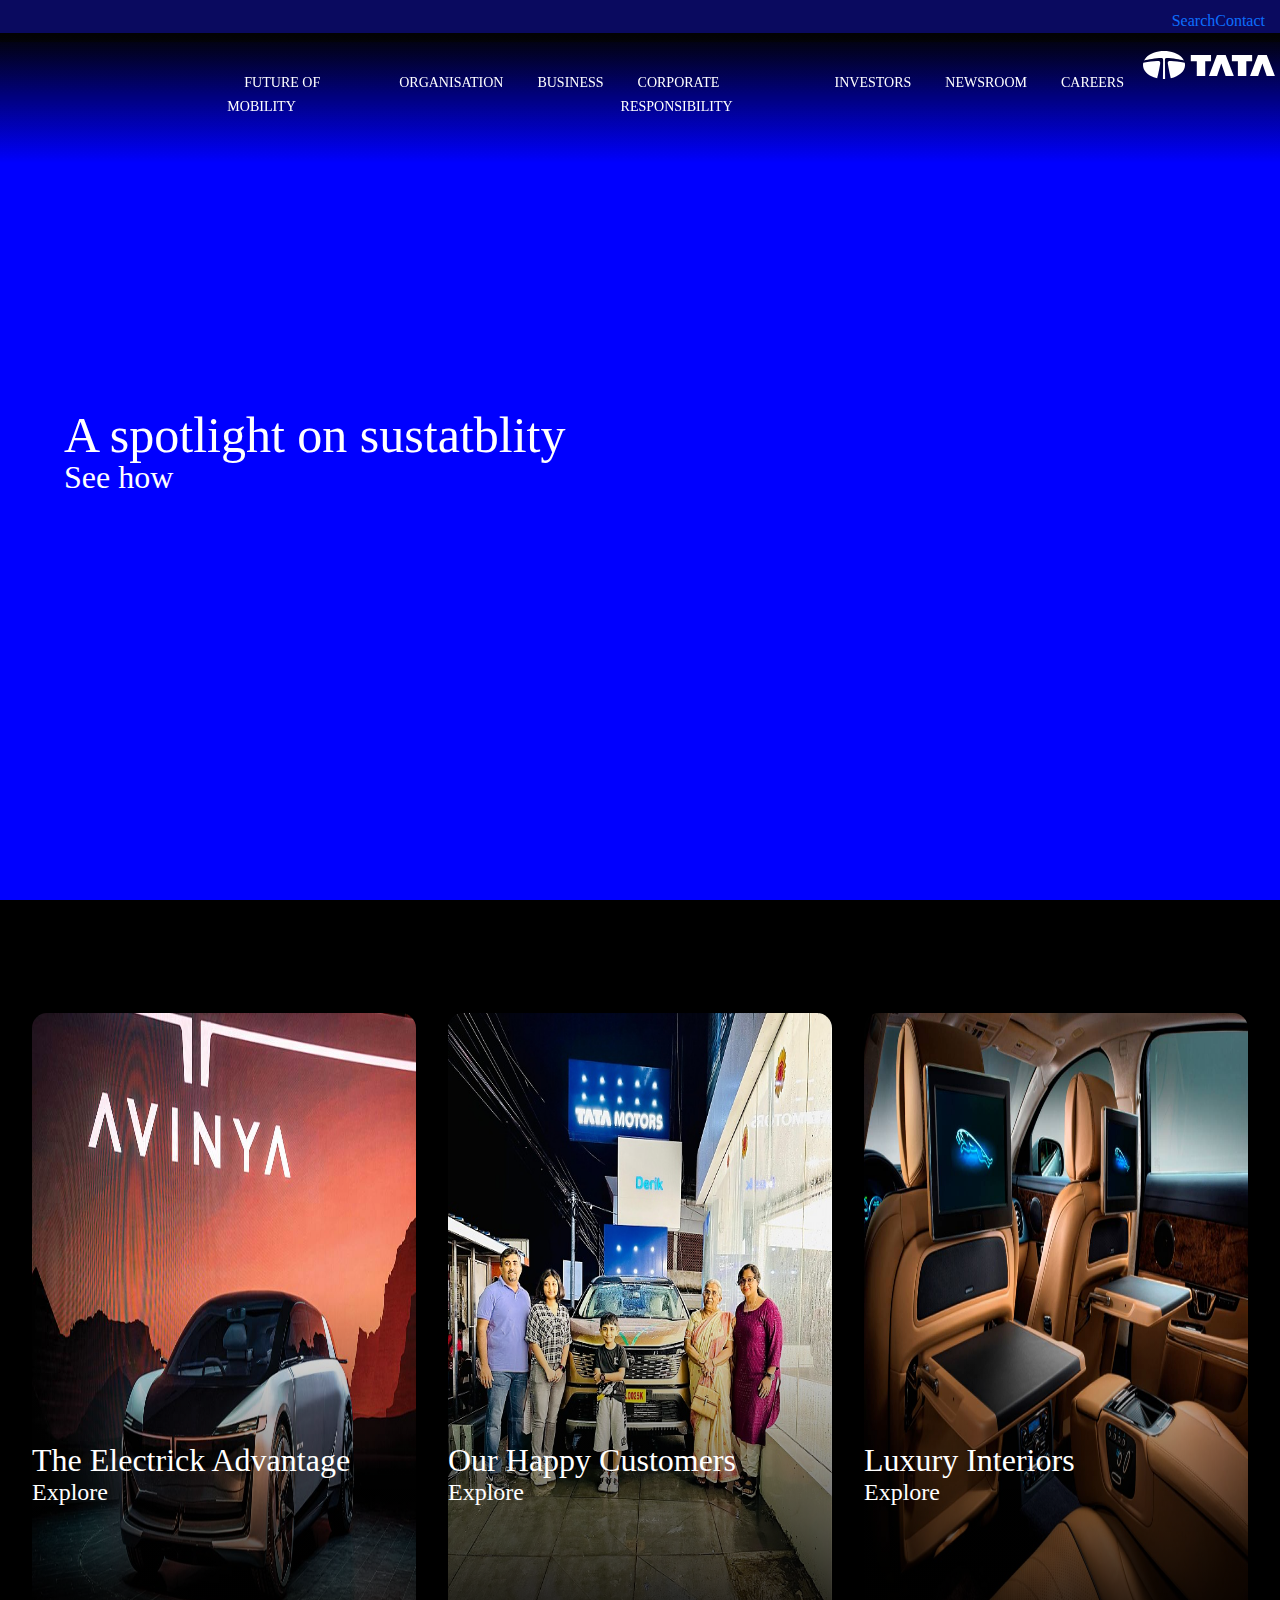
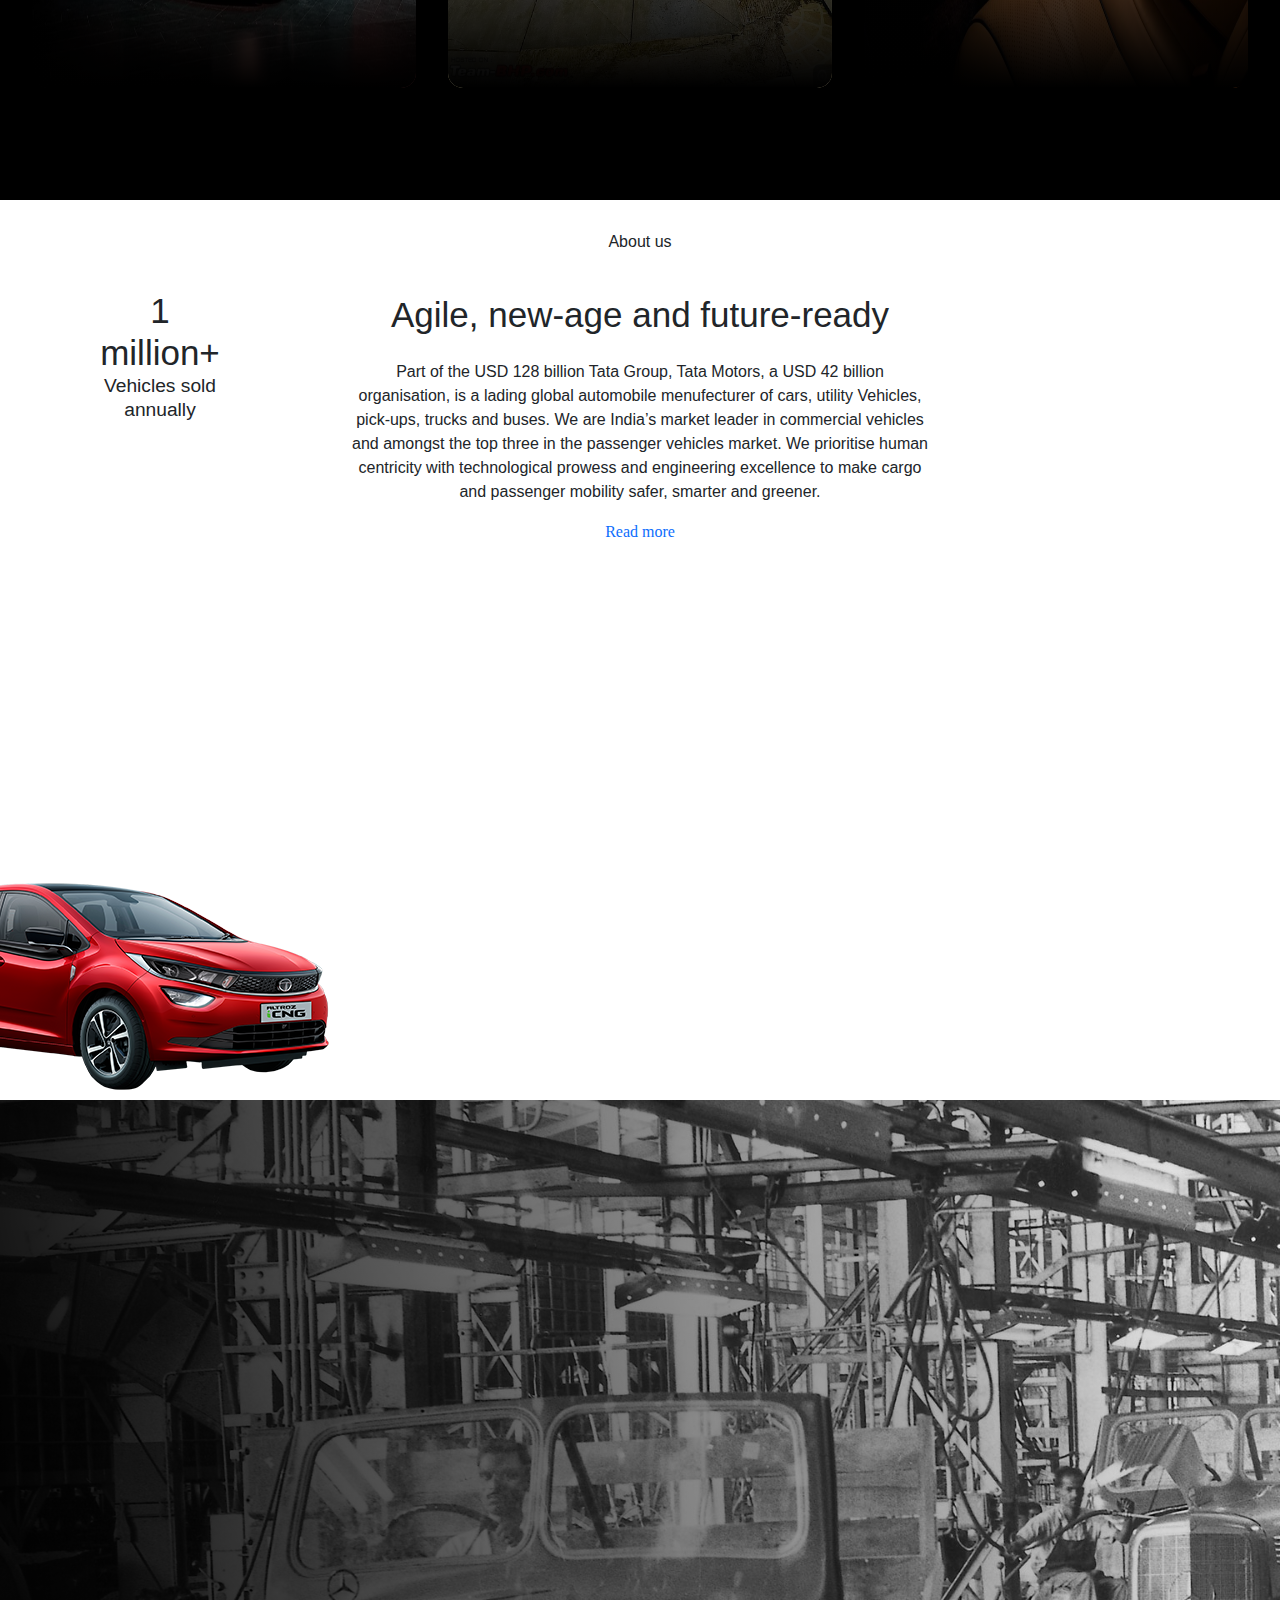
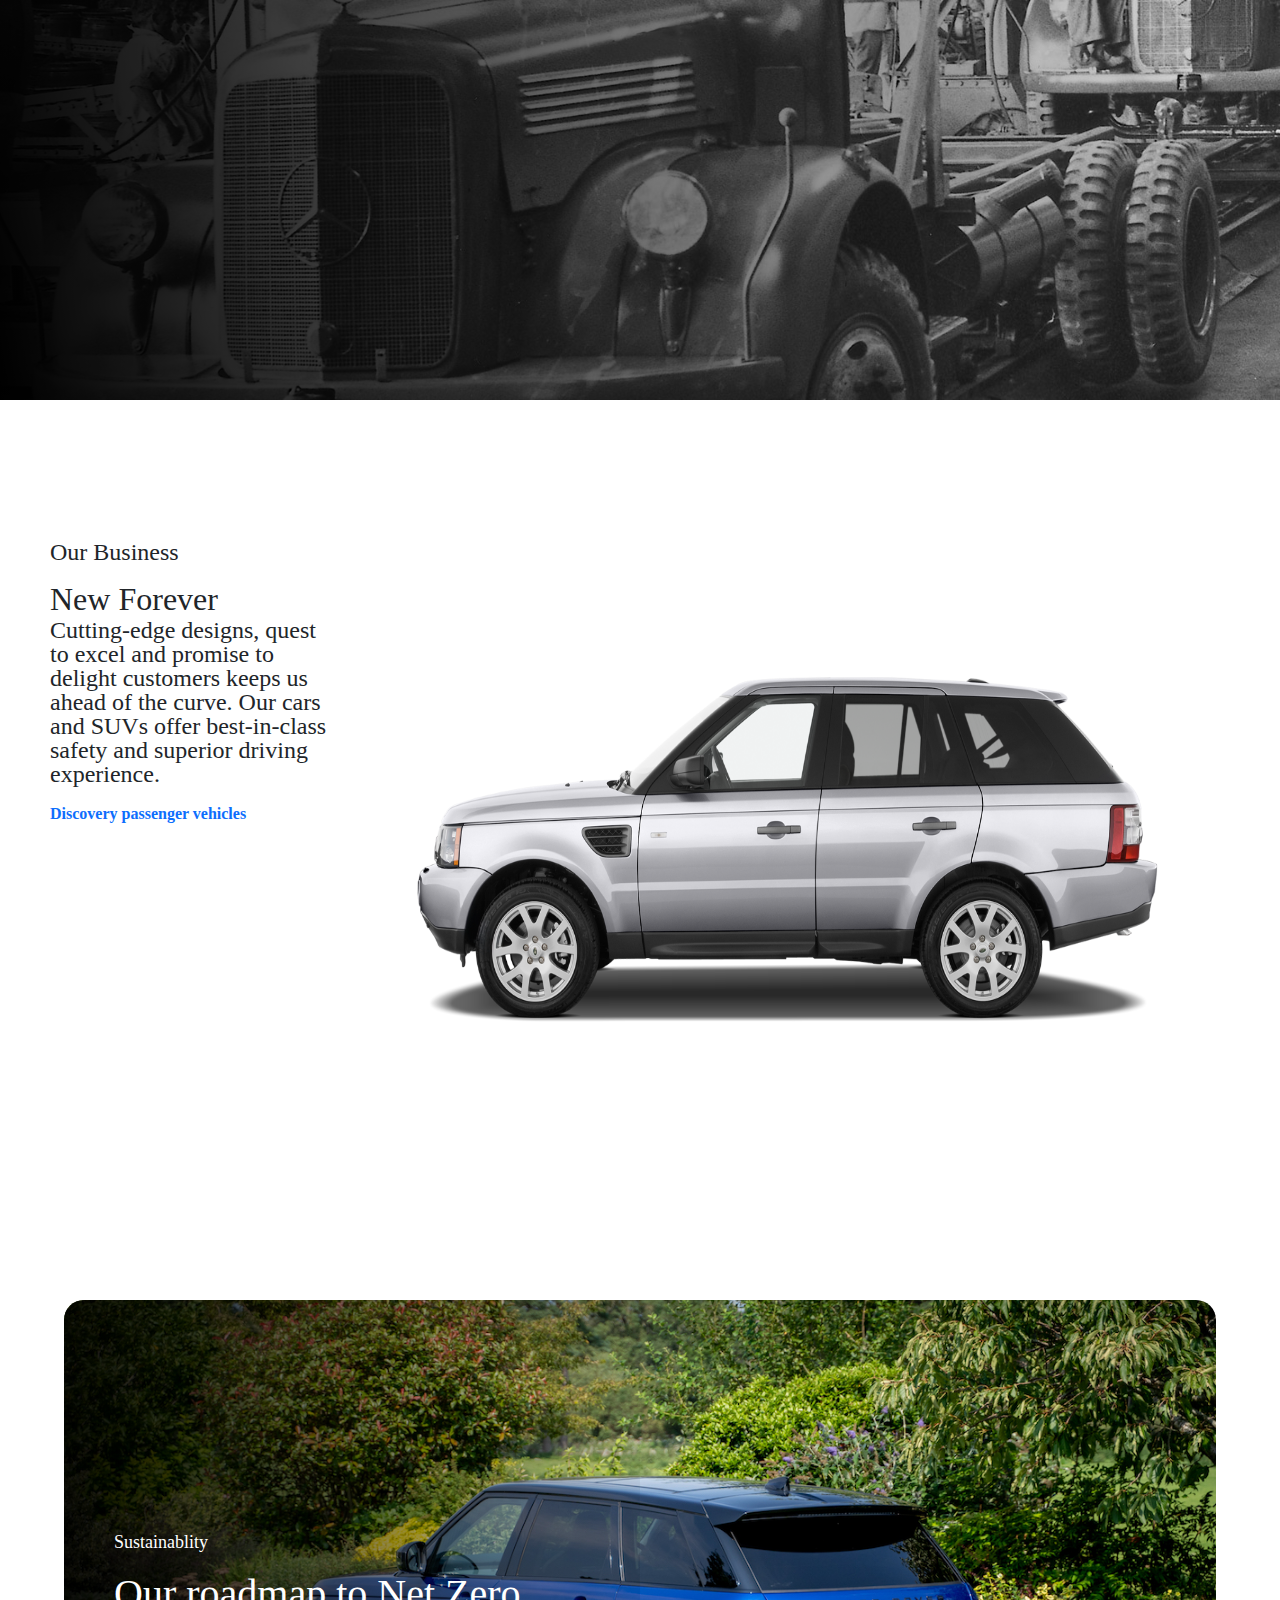
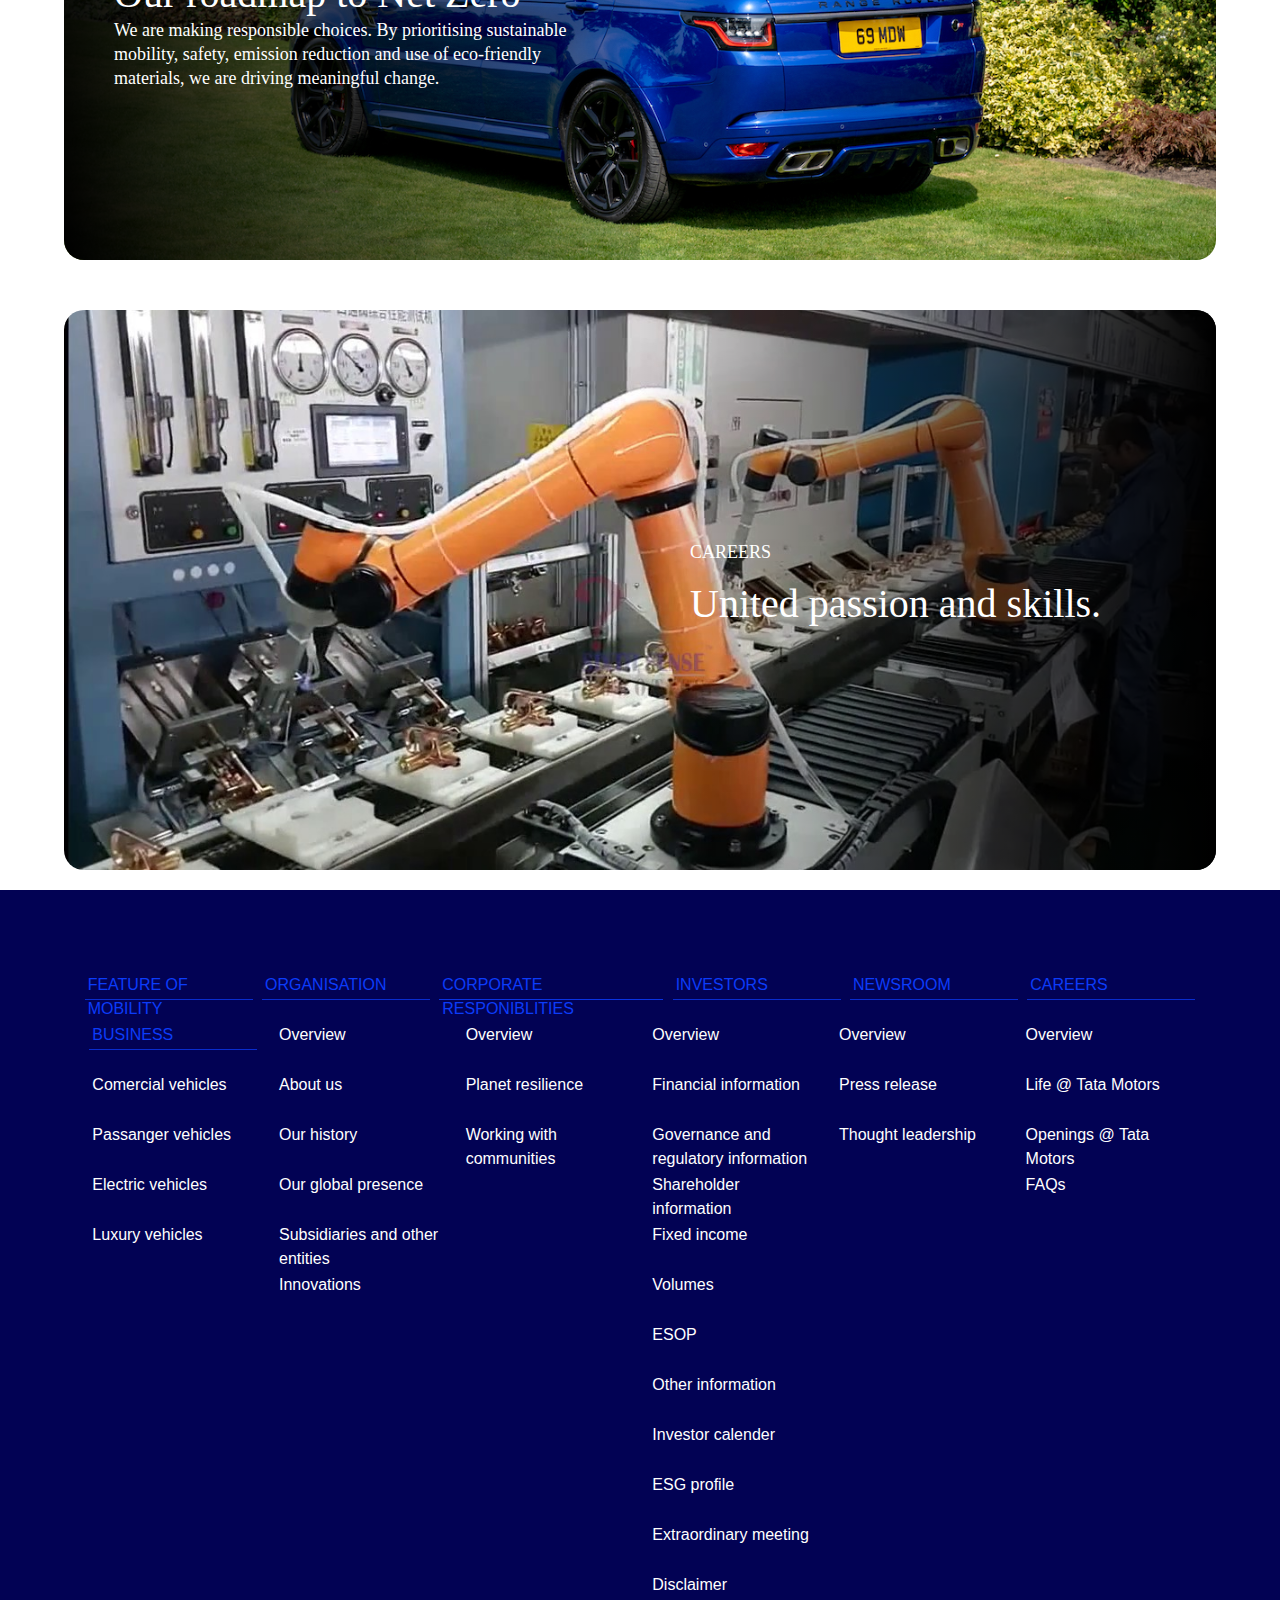
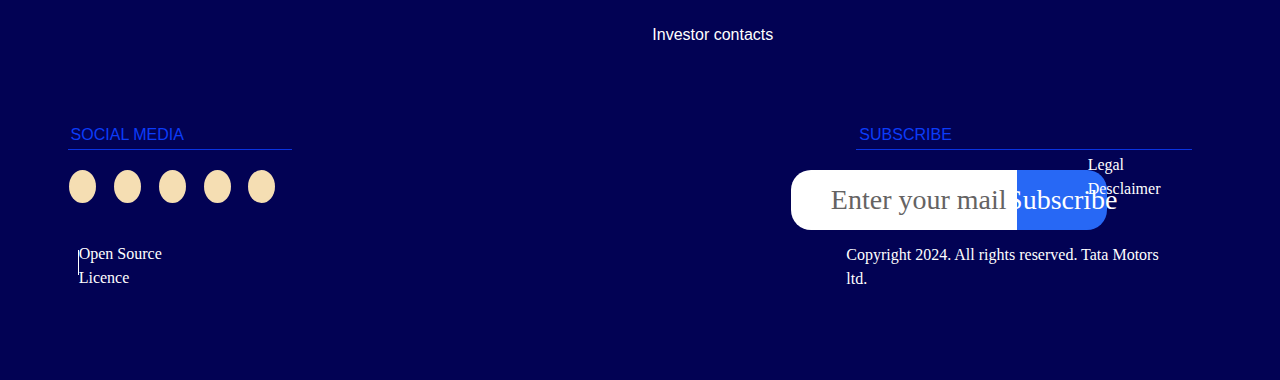
==== commit ef193811: "changed index.html" ====
--- a/index.html
+++ b/index.html
@@ -17,6 +17,8 @@
     />
     <link href="https://fonts.cdnfonts.com/css/uni-neue" rel="stylesheet" />
     <link rel="stylesheet" href="./CSS/index.css">
+    <link rel="stylesheet" href="https://cdnjs.cloudflare.com/ajax/libs/font-awesome/6.5.2/css/all.min.css" integrity="sha512-SnH5WK+bZxgPHs44uWIX+LLJAJ9/2PkPKZ5QiAj6Ta86w+fsb2TkcmfRyVX3pBnMFcV7oQPJkl9QevSCWr3W6A==" crossorigin="anonymous" referrerpolicy="no-referrer" />
+    <link href="https://unpkg.com/aos@2.3.1/dist/aos.css" rel="stylesheet">
     <title>Tata Motors Official Website | Car, Trucks, Buses and EVs</title>
   </head>
   <body>
